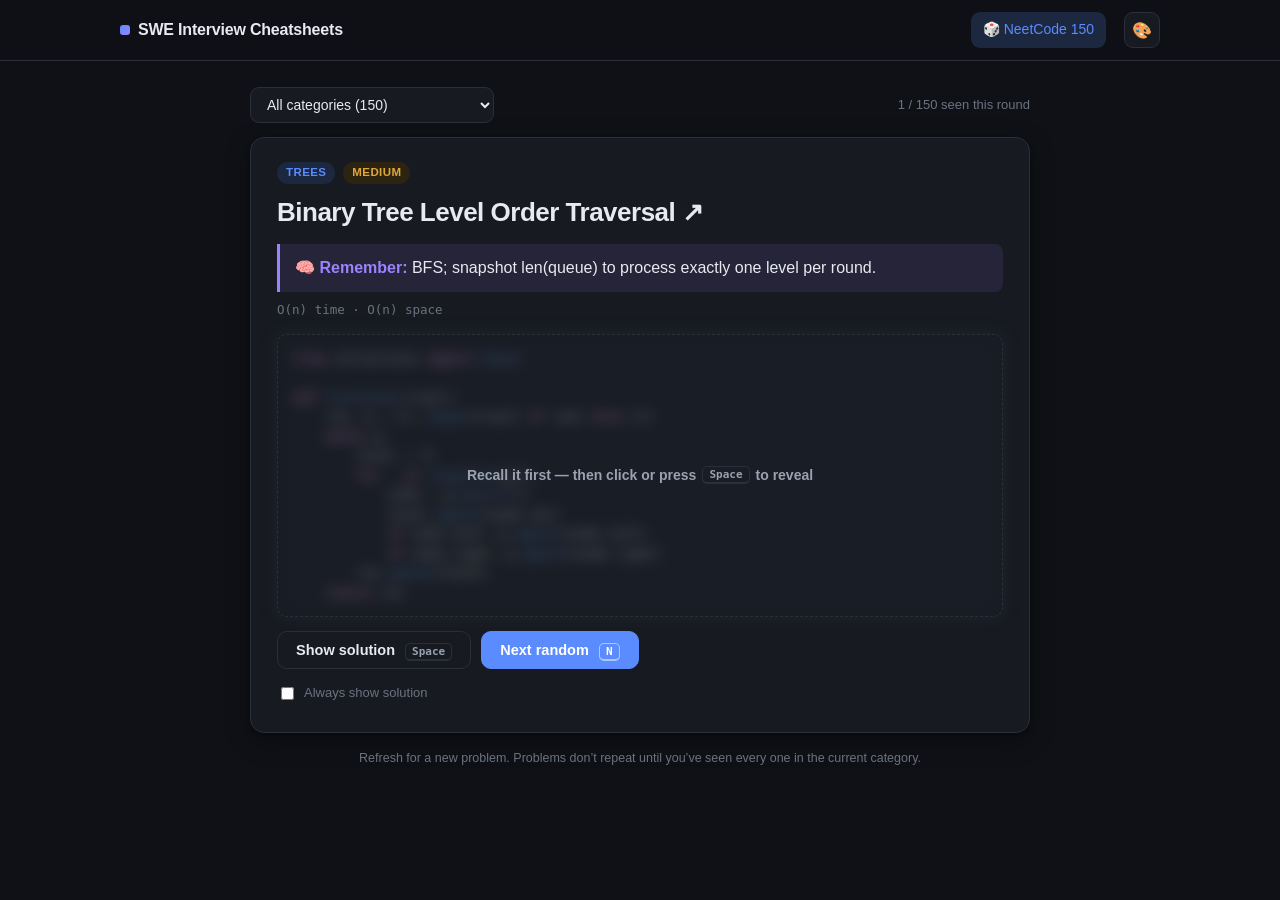
==== site/neetcode.html @ cd23c554 "Add NeetCode 150 random-recall page New neetcode.html shows a random NeetCode 150 problem on each lo" ====
<!doctype html>
<html lang="en" data-theme="dark">
<head>
  <meta charset="utf-8">
  <meta name="viewport" content="width=device-width, initial-scale=1">
  <title>NeetCode 150 Recall</title>
  <link rel="icon" type="image/svg+xml" href="favicon.svg">
  <link rel="stylesheet" href="css/styles.css">
</head>
<body>
  <header class="top">
    <div class="top-inner">
      <a class="brand" href="index.html" style="color:inherit;text-decoration:none"><span class="dot"></span> SWE Interview Cheatsheets</a>
      <div style="flex:1"></div>
      <a class="nav-link active" href="neetcode.html">🎲 NeetCode 150</a>
      <div class="theme-picker">
        <button class="icon-btn" id="theme-toggle" title="Change theme" aria-haspopup="true" aria-expanded="false">🎨</button>
      </div>
    </div>
  </header>

  <main class="app nc-wrap">
    <div class="nc-toolbar">
      <select id="nc-cat" class="nc-select" aria-label="Category"></select>
      <span class="nc-progress" id="nc-progress"></span>
    </div>

    <article class="card nc-card" id="nc-card">
      <div class="nc-meta">
        <span class="pill coding" id="nc-catpill"></span>
        <span class="pill" id="nc-diff"></span>
      </div>
      <h1 class="nc-title"><a id="nc-title" target="_blank" rel="noopener"></a></h1>

      <div class="mnemonic nc-oneliner">🧠 <b>Remember:</b> <span id="nc-oneliner"></span></div>
      <div class="nc-complexity faint" id="nc-complexity"></div>

      <div class="nc-solution" id="nc-solution">
        <pre id="nc-code"></pre>
        <button class="nc-reveal" id="nc-reveal" type="button">Recall it first — then click or press <span class="kbd">Space</span> to reveal</button>
      </div>

      <div class="btn-row nc-actions">
        <button class="btn" id="nc-toggle" type="button">Show solution <span class="kbd">Space</span></button>
        <button class="btn primary" id="nc-next" type="button">Next random <span class="kbd">N</span></button>
      </div>
      <label class="nc-auto faint"><input type="checkbox" id="nc-autoshow"> Always show solution</label>
    </article>
    <p class="faint nc-hint">Refresh for a new problem. Problems don’t repeat until you’ve seen every one in the current category.</p>
  </main>

  <script src="data/neetcode.js"></script>
  <script src="js/highlight.js"></script>
  <script src="js/theme.js"></script>
  <script src="js/neetcode.js"></script>
</body>
</html>
---- site/css/styles.css ----
/* ===== Interview Trainer — styles ===== */
:root {
  --bg: #f6f7f9;
  --surface: #ffffff;
  --surface-2: #f0f2f5;
  --border: #e2e5ea;
  --text: #1a1d23;
  --text-dim: #5b6270;
  --text-faint: #8a91a0;
  --accent: #3b6ef5;
  --accent-weak: #e6edff;
  --green: #1f9d55;
  --green-weak: #e3f5ec;
  --amber: #c47f00;
  --amber-weak: #fbf1dc;
  --red: #d64545;
  --red-weak: #fbe6e6;
  --purple: #7b5cff;
  --shadow: 0 1px 3px rgba(20,24,33,.08), 0 6px 20px rgba(20,24,33,.06);
  --radius: 14px;
  --mono: ui-monospace, "SF Mono", "JetBrains Mono", Menlo, Consolas, monospace;
  --sans: -apple-system, BlinkMacSystemFont, "Segoe UI", Inter, Roboto, sans-serif;
  /* syntax tokens */
  --tok-kw: #a626a4;
  --tok-str: #3f8f3f;
  --tok-num: #b76b01;
  --tok-com: #9aa1ac;
  --tok-fn: #3b6ef5;
  --tok-op: #0184bc;
}

/* ===== Themes ===== (default is gruvbox, set in app.js) */

/* Gruvbox Dark — default */
:root[data-theme="gruvbox"] {
  --bg: #282828;
  --surface: #32302f;
  --surface-2: #3c3836;
  --border: #504945;
  --text: #ebdbb2;
  --text-dim: #d5c4a1;
  --text-faint: #a89984;
  --accent: #83a598;
  --accent-weak: #303d3b;
  --green: #b8bb26;
  --green-weak: #32361a;
  --amber: #fabd2f;
  --amber-weak: #3b2f14;
  --red: #fb4934;
  --red-weak: #3a201c;
  --purple: #d3869b;
  --shadow: 0 1px 3px rgba(0,0,0,.35), 0 8px 24px rgba(0,0,0,.4);
  --tok-kw: #fb4934;
  --tok-str: #b8bb26;
  --tok-num: #d3869b;
  --tok-com: #928374;
  --tok-fn: #8ec07c;
  --tok-op: #fe8019;
}

/* Gruvbox Light */
:root[data-theme="gruvbox-light"] {
  --bg: #fbf1c7;
  --surface: #f9f5d7;
  --surface-2: #f2e5bc;
  --border: #e0d4a8;
  --text: #3c3836;
  --text-dim: #504945;
  --text-faint: #7c6f64;
  --accent: #076678;
  --accent-weak: #e2ece8;
  --green: #79740e;
  --green-weak: #e9ecc9;
  --amber: #b57614;
  --amber-weak: #f4e7c1;
  --red: #9d0006;
  --red-weak: #f5dcd6;
  --purple: #8f3f71;
  --shadow: 0 1px 3px rgba(80,73,69,.1), 0 6px 20px rgba(80,73,69,.08);
  --tok-kw: #9d0006;
  --tok-str: #79740e;
  --tok-num: #8f3f71;
  --tok-com: #928374;
  --tok-fn: #427b58;
  --tok-op: #af3a03;
}

/* Nord */
:root[data-theme="nord"] {
  --bg: #2e3440;
  --surface: #333b49;
  --surface-2: #3b4252;
  --border: #434c5e;
  --text: #eceff4;
  --text-dim: #d8dee9;
  --text-faint: #7b88a1;
  --accent: #88c0d0;
  --accent-weak: #333f4a;
  --green: #a3be8c;
  --green-weak: #2f3a30;
  --amber: #ebcb8b;
  --amber-weak: #3a3626;
  --red: #bf616a;
  --red-weak: #3a2a2c;
  --purple: #b48ead;
  --shadow: 0 1px 3px rgba(0,0,0,.3), 0 8px 24px rgba(0,0,0,.35);
  --tok-kw: #81a1c1;
  --tok-str: #a3be8c;
  --tok-num: #b48ead;
  --tok-com: #616e88;
  --tok-fn: #88c0d0;
  --tok-op: #81a1c1;
}

/* Dracula */
:root[data-theme="dracula"] {
  --bg: #282a36;
  --surface: #2f313f;
  --surface-2: #383a4a;
  --border: #44475a;
  --text: #f8f8f2;
  --text-dim: #c8c9d0;
  --text-faint: #6272a4;
  --accent: #bd93f9;
  --accent-weak: #322f47;
  --green: #50fa7b;
  --green-weak: #1e3226;
  --amber: #f1fa8c;
  --amber-weak: #34351e;
  --red: #ff5555;
  --red-weak: #3a2020;
  --purple: #ff79c6;
  --shadow: 0 1px 3px rgba(0,0,0,.35), 0 8px 24px rgba(0,0,0,.4);
  --tok-kw: #ff79c6;
  --tok-str: #f1fa8c;
  --tok-num: #bd93f9;
  --tok-com: #6272a4;
  --tok-fn: #50fa7b;
  --tok-op: #ff79c6;
}

/* Catppuccin Mocha */
:root[data-theme="catppuccin"] {
  --bg: #1e1e2e;
  --surface: #252537;
  --surface-2: #313244;
  --border: #45475a;
  --text: #cdd6f4;
  --text-dim: #bac2de;
  --text-faint: #7f849c;
  --accent: #89b4fa;
  --accent-weak: #2a2c44;
  --green: #a6e3a1;
  --green-weak: #23301f;
  --amber: #f9e2af;
  --amber-weak: #363018;
  --red: #f38ba8;
  --red-weak: #37222b;
  --purple: #cba6f7;
  --shadow: 0 1px 3px rgba(0,0,0,.35), 0 8px 24px rgba(0,0,0,.4);
  --tok-kw: #cba6f7;
  --tok-str: #a6e3a1;
  --tok-num: #fab387;
  --tok-com: #6c7086;
  --tok-fn: #89b4fa;
  --tok-op: #94e2d5;
}

/* Solarized Light */
:root[data-theme="solarized-light"] {
  --bg: #fdf6e3;
  --surface: #fffdf6;
  --surface-2: #eee8d5;
  --border: #ded8c0;
  --text: #586e75;
  --text-dim: #657b83;
  --text-faint: #93a1a1;
  --accent: #268bd2;
  --accent-weak: #dce9f2;
  --green: #859900;
  --green-weak: #e8eccf;
  --amber: #b58900;
  --amber-weak: #f2e8c8;
  --red: #dc322f;
  --red-weak: #f6dcd6;
  --purple: #6c71c4;
  --shadow: 0 1px 3px rgba(88,110,117,.1), 0 6px 20px rgba(88,110,117,.08);
  --tok-kw: #859900;
  --tok-str: #2aa198;
  --tok-num: #d33682;
  --tok-com: #93a1a1;
  --tok-fn: #268bd2;
  --tok-op: #cb4b16;
}

/* Midnight (original dark) */
:root[data-theme="dark"] {
  --bg: #0f1116;
  --surface: #171a21;
  --surface-2: #1e222b;
  --border: #2a2f3a;
  --text: #e7eaf0;
  --text-dim: #9aa2b1;
  --text-faint: #6b7280;
  --accent: #5b8cff;
  --accent-weak: #1c2740;
  --green: #46c07f;
  --green-weak: #16281f;
  --amber: #e0a63a;
  --amber-weak: #2c2410;
  --red: #e56b6b;
  --red-weak: #2c1717;
  --purple: #9b82ff;
  --shadow: 0 1px 3px rgba(0,0,0,.3), 0 8px 24px rgba(0,0,0,.35);
  --tok-kw: #d68bd6;
  --tok-str: #8ec07c;
  --tok-num: #e0a56b;
  --tok-com: #7d8590;
  --tok-fn: #6cb0ff;
  --tok-op: #5bc4d0;
}
/* Daylight (original light) uses the bare :root palette above */
* { box-sizing: border-box; }
html, body { margin: 0; padding: 0; }
body {
  font-family: var(--sans);
  background: var(--bg);
  color: var(--text);
  line-height: 1.55;
  -webkit-font-smoothing: antialiased;
}
a { color: var(--accent); text-decoration: none; }
a:hover { text-decoration: underline; }

/* ===== Layout ===== */
.app { max-width: 1080px; margin: 0 auto; padding: 0 20px 80px; }
header.top {
  position: sticky; top: 0; z-index: 20;
  background: color-mix(in srgb, var(--bg) 88%, transparent);
  backdrop-filter: blur(10px);
  border-bottom: 1px solid var(--border);
  margin-bottom: 26px;
}
.top-inner { max-width: 1080px; margin: 0 auto; padding: 12px 20px; display: flex; align-items: center; gap: 18px; }
.brand { font-weight: 700; font-size: 16px; letter-spacing: -.2px; display: flex; align-items: center; gap: 8px; white-space: nowrap; }
.brand .dot { width: 10px; height: 10px; border-radius: 3px; background: linear-gradient(135deg, var(--accent), var(--purple)); }
nav.tabs { display: flex; gap: 4px; flex: 1; flex-wrap: wrap; }
nav.tabs a {
  padding: 7px 13px; border-radius: 9px; color: var(--text-dim);
  font-size: 14px; font-weight: 500;
}
nav.tabs a:hover { background: var(--surface-2); text-decoration: none; color: var(--text); }
nav.tabs a.active { background: var(--accent-weak); color: var(--accent); }
.icon-btn {
  border: 1px solid var(--border); background: var(--surface); color: var(--text-dim);
  width: 36px; height: 36px; border-radius: 9px; cursor: pointer; font-size: 16px;
  display: inline-flex; align-items: center; justify-content: center;
}
.icon-btn:hover { color: var(--text); border-color: var(--text-faint); }

/* ===== Theme picker ===== */
.theme-picker { position: relative; }
.theme-menu {
  position: absolute; top: 44px; right: 0; z-index: 40;
  background: var(--surface); border: 1px solid var(--border); border-radius: 12px;
  box-shadow: var(--shadow); padding: 6px; min-width: 190px;
}
.theme-menu[hidden] { display: none; }
.theme-menu .tm-head { font-size: 11px; text-transform: uppercase; letter-spacing: .5px; color: var(--text-faint); padding: 6px 10px 4px; }
.theme-opt {
  display: flex; align-items: center; gap: 10px; width: 100%;
  padding: 7px 10px; border: none; border-radius: 8px; background: none;
  color: var(--text); font-size: 13.5px; font-family: var(--sans); cursor: pointer; text-align: left;
}
.theme-opt:hover { background: var(--surface-2); }
.theme-opt.active { background: var(--accent-weak); color: var(--accent); }
.theme-opt .sw {
  width: 26px; height: 16px; border-radius: 5px; flex: none;
  border: 1px solid rgba(127,127,127,.35);
  background: linear-gradient(135deg, var(--sw-bg) 0 55%, var(--sw-accent) 55% 100%);
}
.theme-opt .tm-check { margin-left: auto; opacity: 0; }
.theme-opt.active .tm-check { opacity: 1; }

/* ===== Generic ===== */
h1 { font-size: 28px; letter-spacing: -.5px; margin: 6px 0 4px; }
h2 { font-size: 20px; letter-spacing: -.3px; margin: 34px 0 12px; }
h3 { font-size: 16px; margin: 22px 0 8px; }
.lead { color: var(--text-dim); font-size: 15.5px; max-width: 70ch; }
.muted { color: var(--text-dim); }
.faint { color: var(--text-faint); }
.pill {
  display: inline-block; font-size: 11.5px; font-weight: 600; padding: 2px 9px;
  border-radius: 20px; background: var(--surface-2); color: var(--text-dim);
  text-transform: uppercase; letter-spacing: .4px;
}
.pill.coding { background: var(--accent-weak); color: var(--accent); }
.pill.system-design { background: var(--green-weak); color: var(--green); }
.pill.behavioral { background: var(--amber-weak); color: var(--amber); }

.grid { display: grid; gap: 16px; }
.grid.cols-3 { grid-template-columns: repeat(3, 1fr); }
.grid.cols-2 { grid-template-columns: repeat(2, 1fr); }
@media (max-width: 780px) { .grid.cols-3, .grid.cols-2 { grid-template-columns: 1fr; } }

.card {
  background: var(--surface); border: 1px solid var(--border);
  border-radius: var(--radius); padding: 20px; box-shadow: var(--shadow);
}
.card.click { cursor: pointer; transition: transform .12s ease, border-color .12s ease; }
.card.click:hover { transform: translateY(-2px); border-color: var(--text-faint); }

button.btn {
  font-family: inherit; font-size: 14.5px; font-weight: 600; cursor: pointer;
  border: 1px solid var(--border); background: var(--surface); color: var(--text);
  padding: 10px 18px; border-radius: 10px;
}
button.btn:hover { border-color: var(--text-faint); }
button.btn.primary { background: var(--accent); border-color: var(--accent); color: #fff; }
button.btn.primary:hover { filter: brightness(1.05); }
button.btn:disabled { opacity: .5; cursor: default; }
.btn-row { display: flex; gap: 10px; flex-wrap: wrap; }

/* ===== Home ===== */
.hero { padding: 14px 0 6px; }
.deck-tile { display: flex; flex-direction: column; gap: 10px; }
.deck-tile .count { font-size: 32px; font-weight: 700; letter-spacing: -1px; }
.deck-tile .sub { font-size: 13px; color: var(--text-dim); }
.progress-bar { height: 7px; border-radius: 6px; background: var(--surface-2); overflow: hidden; }
.progress-bar > span { display: block; height: 100%; background: linear-gradient(90deg, var(--green), #4bd694); }
.stat-row { display: flex; gap: 26px; flex-wrap: wrap; margin-top: 4px; }
.stat { display: flex; flex-direction: column; }
.stat b { font-size: 22px; letter-spacing: -.5px; }
.stat span { font-size: 12px; color: var(--text-dim); text-transform: uppercase; letter-spacing: .4px; }

/* ===== Reference ===== */
/* ---- pattern mindmap ---- */
:root { --mm0:#3b6ef5; --mm1:#7b5cff; --mm2:#1f9d55; --mm3:#c47f00; --mm4:#d64545; --mm5:#0e8f9c; }
:root[data-theme="dark"] { --mm0:#5b8cff; --mm1:#9b82ff; --mm2:#46c07f; --mm3:#e0a63a; --mm4:#e56b6b; --mm5:#33b6c4; }
.mm-wrap { overflow-x: auto; margin: 16px 0 10px; padding-bottom: 4px; }
.mindmap { width: 100%; max-width: 662px; min-width: 600px; height: auto; display: block; }
.mm-c0 { --c: var(--mm0); } .mm-c1 { --c: var(--mm1); } .mm-c2 { --c: var(--mm2); }
.mm-c3 { --c: var(--mm3); } .mm-c4 { --c: var(--mm4); } .mm-c5 { --c: var(--mm5); }
.mm-link { fill: none; stroke: var(--c); stroke-width: 1.5; opacity: .5; }
.mm-rootbox { fill: url(#mmroot); }
.mm-roott { fill: #fff; font-family: var(--sans); font-size: 13px; font-weight: 700; }
.mm-roots { fill: rgba(255,255,255,.85); font-family: var(--sans); font-size: 11px; }
.mm-cl { fill: color-mix(in srgb, var(--c) 13%, var(--surface)); stroke: var(--c); stroke-width: 1.3; }
.mm-clt { fill: var(--c); font-family: var(--sans); font-size: 11.5px; font-weight: 700; }
.mm-leaf { fill: var(--surface); stroke: var(--border); stroke-width: 1; }
.mm-bar { stroke: none; fill: var(--c); }
.mm-leaft { fill: var(--text); font-family: var(--sans); font-size: 12.5px; font-weight: 600; }
.ref-intro { margin: 6px 0 24px; padding-bottom: 22px; border-bottom: 1px solid var(--border); max-width: 900px; }
.ref-intro h1 { margin: 0 0 8px; }
.ref-intro .lead { line-height: 1.65; }
.ref-intro .pill { vertical-align: middle; margin: 0 1px; }
.ref-layout { display: grid; grid-template-columns: 240px 1fr; gap: 30px; align-items: start; }
@media (max-width: 860px) { .ref-layout { grid-template-columns: 1fr; } .ref-toc { position: static !important; max-height: none !important; } }
.ref-toc {
  position: sticky; top: 78px; max-height: calc(100vh - 100px); overflow-y: auto;
  font-size: 13.5px; padding-right: 6px;
}
.ref-toc .deck-group { margin-bottom: 14px; }
.ref-toc .deck-group > div { font-weight: 700; font-size: 11px; text-transform: uppercase; letter-spacing: .5px; color: var(--text-faint); margin: 8px 0 5px; }
.ref-toc a { display: block; padding: 4px 10px; border-radius: 7px; color: var(--text-dim); }
.ref-toc a:hover { background: var(--surface-2); text-decoration: none; }
.ref-toc a.active { background: var(--accent-weak); color: var(--accent); font-weight: 600; }
.ref-search { width: 100%; padding: 9px 12px; border-radius: 9px; border: 1px solid var(--border); background: var(--surface); color: var(--text); font-size: 13.5px; margin-bottom: 14px; font-family: inherit; }
.ref-content { min-width: 0; }
.ref-section { margin-bottom: 40px; scroll-margin-top: 80px; }
.ref-content p { color: var(--text); }
.ref-content ul { padding-left: 20px; }
.ref-content li { margin: 4px 0; }
.ref-content code:not(pre code) { font-family: var(--mono); font-size: .88em; background: var(--surface-2); padding: 1px 5px; border-radius: 5px; }
.ref-content table { border-collapse: collapse; width: 100%; font-size: 13.5px; margin: 12px 0; display: block; overflow-x: auto; }
.ref-content th, .ref-content td { border: 1px solid var(--border); padding: 7px 10px; text-align: left; vertical-align: top; }
.ref-content th { background: var(--surface-2); font-weight: 600; }
pre {
  background: var(--surface-2); border: 1px solid var(--border); border-radius: 10px;
  padding: 14px 16px; overflow-x: auto; font-family: var(--mono); font-size: 13px;
  line-height: 1.5; margin: 12px 0;
}
pre code { font-family: var(--mono); }
/* syntax highlighting tokens — colors driven by the active theme's variables */
.tok-kw  { color: var(--tok-kw); font-weight: 600; }
.tok-str { color: var(--tok-str); }
.tok-num { color: var(--tok-num); }
.tok-com { color: var(--tok-com); font-style: italic; }
.tok-fn  { color: var(--tok-fn); }
.tok-op  { color: var(--tok-op); }
.callout { border-left: 3px solid var(--accent); background: var(--accent-weak); padding: 10px 14px; border-radius: 0 8px 8px 0; margin: 14px 0; font-size: 14px; }
.callout.warn { border-color: var(--amber); background: var(--amber-weak); }
.mnemonic {
  border-left: 3px solid var(--purple);
  background: color-mix(in srgb, var(--purple) 10%, transparent);
  padding: 8px 13px; border-radius: 0 8px 8px 0; margin: 14px 0 6px;
  font-size: 13.5px; line-height: 1.5;
}
.mnemonic b { color: var(--purple); }
.srcnote { margin-top: 16px; padding-top: 9px; border-top: 1px dashed var(--border); font-size: 12px; color: var(--text-faint); line-height: 1.55; }
.srcnote b { color: var(--text-faint); font-weight: 600; }
.srcnote a { color: var(--text-faint); text-decoration: underline; }
.deepdive { border: 1px solid var(--border); border-radius: 8px; margin: 12px 0; background: var(--surface-2); }
.deepdive > summary { cursor: pointer; padding: 8px 13px; font-size: 13px; font-weight: 600; color: var(--accent); list-style: none; user-select: none; }
.deepdive > summary::-webkit-details-marker { display: none; }
.deepdive > summary::before { content: "▸ "; color: var(--text-faint); }
.deepdive[open] > summary::before { content: "▾ "; }
.deepdive[open] > summary { border-bottom: 1px solid var(--border); }
.deepdive > :not(summary) { padding-left: 13px; padding-right: 13px; }
.deepdive > :not(summary):last-child { padding-bottom: 10px; }

/* ===== Flashcards ===== */
.study-wrap { max-width: 680px; margin: 0 auto; }
.study-head { display: flex; justify-content: space-between; align-items: center; margin-bottom: 18px; }
.flash {
  background: var(--surface); border: 1px solid var(--border); border-radius: 18px;
  box-shadow: var(--shadow); padding: 34px 30px; min-height: 300px;
  display: flex; flex-direction: column;
}
.flash .topic { font-size: 12px; color: var(--text-faint); text-transform: uppercase; letter-spacing: .5px; margin-bottom: 14px; }
.flash .front { font-size: 20px; font-weight: 600; letter-spacing: -.2px; }
.flash .divider { border: none; border-top: 1px dashed var(--border); margin: 20px 0; }
.flash .back { font-size: 15px; color: var(--text); }
.flash .back p:first-child { margin-top: 0; }
.flash .back ul { padding-left: 20px; }
.flash .back code:not(pre code) { font-family: var(--mono); font-size: .88em; background: var(--surface-2); padding: 1px 5px; border-radius: 5px; }
.rate-row { display: grid; grid-template-columns: repeat(4, 1fr); gap: 10px; margin-top: 20px; }
.rate {
  padding: 12px 6px; border-radius: 11px; border: 1px solid var(--border); cursor: pointer;
  font-weight: 600; font-size: 14px; text-align: center; background: var(--surface); font-family: inherit; color: var(--text);
}
.rate small { display: block; font-weight: 400; font-size: 11px; color: var(--text-faint); margin-top: 2px; }
.rate.again:hover { border-color: var(--red); background: var(--red-weak); }
.rate.hard:hover { border-color: var(--amber); background: var(--amber-weak); }
.rate.good:hover { border-color: var(--accent); background: var(--accent-weak); }
.rate.easy:hover { border-color: var(--green); background: var(--green-weak); }
.study-progress { height: 5px; border-radius: 4px; background: var(--surface-2); overflow: hidden; margin-bottom: 18px; }
.study-progress > span { display: block; height: 100%; background: var(--accent); transition: width .2s; }

/* ===== Quiz ===== */
.quiz-wrap { max-width: 680px; margin: 0 auto; }
.choice {
  display: block; width: 100%; text-align: left; padding: 14px 16px; margin: 9px 0;
  border: 1px solid var(--border); border-radius: 11px; background: var(--surface);
  cursor: pointer; font-size: 15px; font-family: inherit; color: var(--text); transition: border-color .1s;
}
.choice:hover:not(:disabled) { border-color: var(--text-faint); }
.choice.correct { border-color: var(--green); background: var(--green-weak); }
.choice.wrong { border-color: var(--red); background: var(--red-weak); }
.choice .key { font-family: var(--mono); font-weight: 700; margin-right: 10px; color: var(--text-faint); }
.explain { margin-top: 16px; padding: 12px 16px; border-radius: 10px; background: var(--surface-2); font-size: 14px; }

/* ===== misc ===== */
.empty { text-align: center; padding: 60px 20px; color: var(--text-dim); }
.empty .big { font-size: 40px; margin-bottom: 10px; }
.chips { display: flex; gap: 8px; flex-wrap: wrap; margin: 14px 0; }
.chip {
  padding: 6px 13px; border-radius: 20px; border: 1px solid var(--border);
  background: var(--surface); cursor: pointer; font-size: 13.5px; font-family: inherit; color: var(--text-dim);
}
.chip.on { background: var(--accent); border-color: var(--accent); color: #fff; }
.kbd { font-family: var(--mono); font-size: 11px; border: 1px solid var(--border); border-bottom-width: 2px; border-radius: 5px; padding: 1px 6px; color: var(--text-dim); }
footer.foot { text-align: center; color: var(--text-faint); font-size: 12.5px; margin-top: 50px; }

/* ===== Header nav link ===== */
.nav-link { padding: 7px 12px; border-radius: 9px; color: var(--text-dim); font-size: 14px; font-weight: 500; white-space: nowrap; }
.nav-link:hover { background: var(--surface-2); color: var(--text); text-decoration: none; }
.nav-link.active { background: var(--accent-weak); color: var(--accent); }

/* ===== NeetCode 150 recall page ===== */
.nc-wrap { max-width: 820px; }
.nc-toolbar { display: flex; align-items: center; justify-content: space-between; gap: 12px; flex-wrap: wrap; margin-bottom: 14px; }
.nc-select { font-family: inherit; font-size: 14px; padding: 8px 12px; border-radius: 9px; border: 1px solid var(--border); background: var(--surface); color: var(--text); max-width: 100%; }
.nc-progress { font-size: 13px; color: var(--text-faint); }
.nc-card { padding: 24px 26px; }
.nc-meta { display: flex; gap: 8px; flex-wrap: wrap; }
.nc-easy { background: var(--green-weak); color: var(--green); }
.nc-medium { background: var(--amber-weak); color: var(--amber); }
.nc-hard { background: var(--red-weak); color: var(--red); }
.nc-title { font-size: 26px; margin: 12px 0 6px; line-height: 1.25; }
.nc-title a { color: var(--text); }
.nc-title a:hover { color: var(--accent); text-decoration: none; }
.nc-oneliner { font-size: 16px; padding: 12px 15px; margin: 16px 0 8px; line-height: 1.5; }
.nc-complexity { font-family: var(--mono); font-size: 12.5px; margin-bottom: 4px; }
.nc-solution { position: relative; }
.nc-solution pre { margin: 14px 0; transition: filter .15s ease; }
.nc-reveal { display: none; }
.nc-solution.hidden pre { filter: blur(7px); user-select: none; pointer-events: none; min-height: 140px; }
.nc-solution.hidden .nc-reveal {
  display: flex; align-items: center; justify-content: center; gap: 6px; flex-wrap: wrap;
  position: absolute; inset: 0; width: 100%; border: 1px dashed var(--border); border-radius: 10px;
  background: color-mix(in srgb, var(--surface) 55%, transparent); color: var(--text-dim);
  font-family: inherit; font-size: 14px; font-weight: 600; cursor: pointer; padding: 16px; text-align: center;
}
.nc-solution.hidden .nc-reveal:hover { color: var(--text); border-color: var(--text-faint); }
.nc-actions { margin-top: 6px; }
.nc-actions .kbd { margin-left: 6px; }
.btn.primary .kbd { color: #fff; border-color: rgba(255,255,255,.5); }
.nc-auto { display: inline-flex; align-items: center; gap: 7px; margin-top: 14px; font-size: 13px; cursor: pointer; }
.nc-hint { font-size: 12.5px; text-align: center; margin-top: 16px; }
@media (max-width: 600px) {
  .top-inner { padding: 12px 16px; gap: 10px; }
  .top-inner .brand { font-size: 0; }               /* keep just the logo dot on phones */
  .app.nc-wrap { padding: 0 16px 60px; }
  .nc-card { padding: 18px 16px; }
  .nc-title { font-size: 21px; }
  .nc-oneliner { font-size: 15px; }
  .nc-actions .btn { flex: 1; }
}
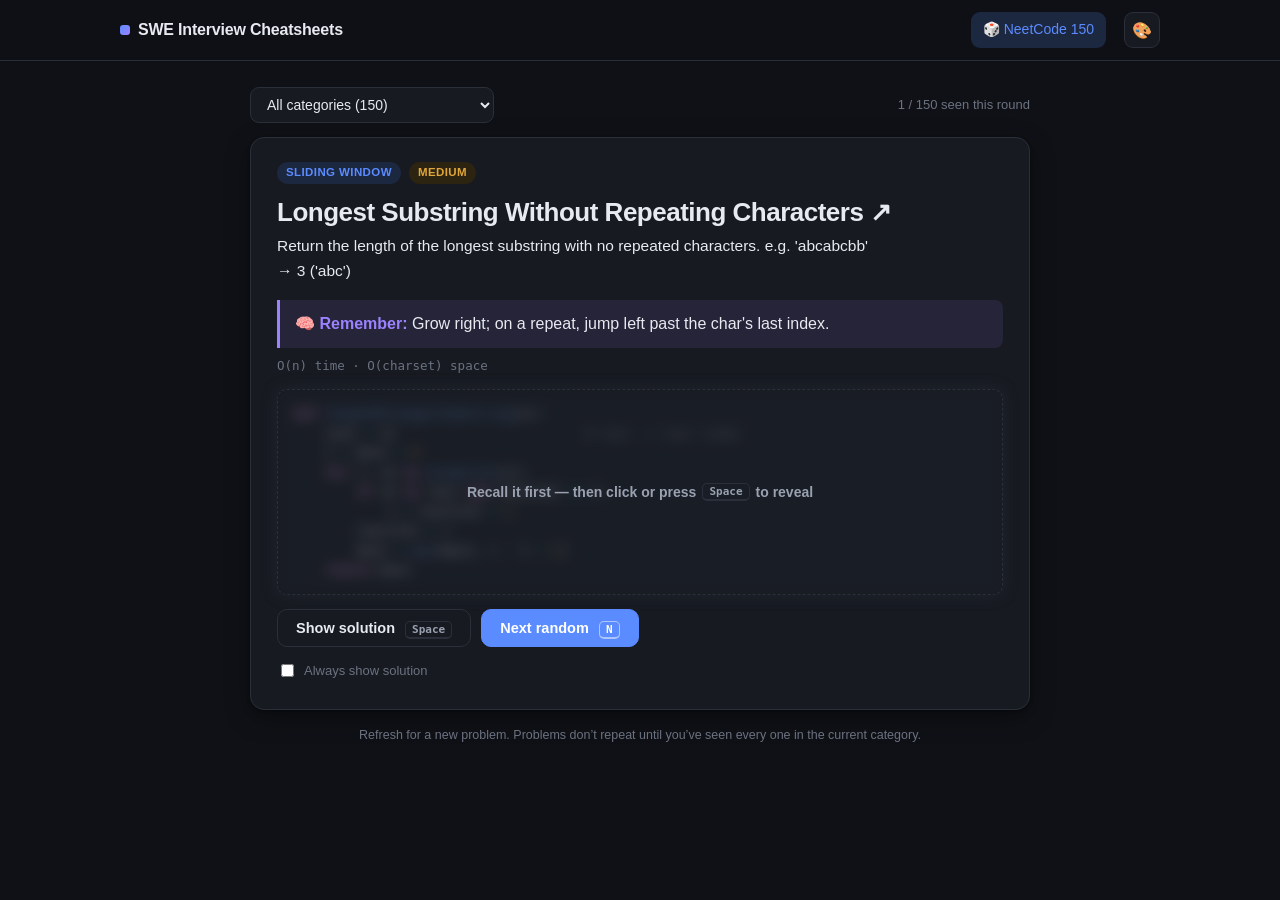
==== commit 995a58f3: "Show problem statement on NeetCode recall card Add a short paraphrased statement with one example fo" ====
--- a/site/neetcode.html
+++ b/site/neetcode.html
@@ -31,6 +31,7 @@
         <span class="pill" id="nc-diff"></span>
       </div>
       <h1 class="nc-title"><a id="nc-title" target="_blank" rel="noopener"></a></h1>
+      <p class="nc-question" id="nc-question"></p>
 
       <div class="mnemonic nc-oneliner">🧠 <b>Remember:</b> <span id="nc-oneliner"></span></div>
       <div class="nc-complexity faint" id="nc-complexity"></div>
--- a/site/css/styles.css
+++ b/site/css/styles.css
@@ -480,6 +480,7 @@
 .nc-title { font-size: 26px; margin: 12px 0 6px; line-height: 1.25; }
 .nc-title a { color: var(--text); }
 .nc-title a:hover { color: var(--accent); text-decoration: none; }
+.nc-question { font-size: 15.5px; line-height: 1.6; color: var(--text); margin: 4px 0 0; max-width: 70ch; }
 .nc-oneliner { font-size: 16px; padding: 12px 15px; margin: 16px 0 8px; line-height: 1.5; }
 .nc-complexity { font-family: var(--mono); font-size: 12.5px; margin-bottom: 4px; }
 .nc-solution { position: relative; }
